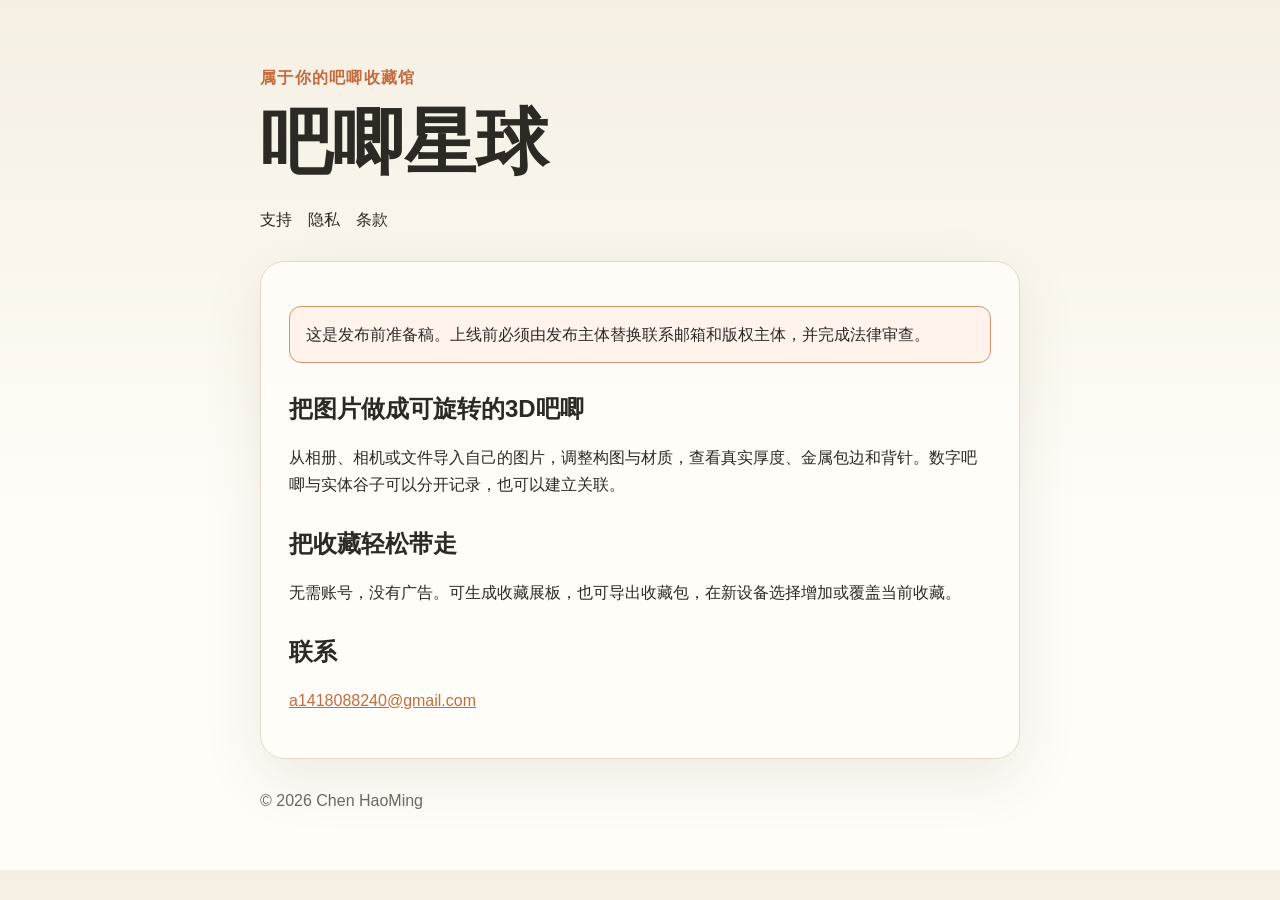
==== index.html @ c99ea86b "Publish Baji Planet support and legal pages" ====
<!doctype html>
<html lang="zh-Hans">
  <head>
    <meta charset="utf-8">
    <meta name="viewport" content="width=device-width, initial-scale=1">
    <meta name="description" content="吧唧星球 official information and support">
    <title>吧唧星球</title>
    <link rel="stylesheet" href="./styles.css">
  </head>
  <body>
    <header>
      <p class="eyebrow">属于你的吧唧收藏馆</p>
      <h1>吧唧星球</h1>
      <nav aria-label="Legal and support">
        <a href="./support/">支持</a>
        <a href="./privacy/">隐私</a>
        <a href="./terms/">条款</a>
      </nav>
    </header>
    <main>
      <p class="notice">这是发布前准备稿。上线前必须由发布主体替换联系邮箱和版权主体，并完成法律审查。</p>
      <h2>把图片做成可旋转的3D吧唧</h2>
      <p>从相册、相机或文件导入自己的图片，调整构图与材质，查看真实厚度、金属包边和背针。数字吧唧与实体谷子可以分开记录，也可以建立关联。</p>
      <h2>把收藏轻松带走</h2>
      <p>无需账号，没有广告。可生成收藏展板，也可导出收藏包，在新设备选择增加或覆盖当前收藏。</p>
      <h2>联系</h2>
      <p><a href="mailto:a1418088240@gmail.com">a1418088240@gmail.com</a></p>
    </main>
    <footer>© 2026 Chen HaoMing</footer>
  </body>
</html>
---- styles.css ----
:root {
  color-scheme: light;
  --ink: #2d2a26;
  --muted: #6f675f;
  --paper: #fffdf8;
  --wash: #f5efe3;
  --accent: #c66b3d;
  --line: #e4d9c8;
}

* {
  box-sizing: border-box;
}

body {
  margin: 0;
  color: var(--ink);
  background: linear-gradient(180deg, var(--wash), var(--paper) 32rem);
  font: 16px/1.7 -apple-system, BlinkMacSystemFont, "Segoe UI", sans-serif;
}

a {
  color: var(--accent);
}

header,
main,
footer {
  width: min(760px, calc(100% - 40px));
  margin-inline: auto;
}

header {
  padding: 64px 0 28px;
}

nav {
  display: flex;
  flex-wrap: wrap;
  gap: 16px;
  margin-top: 20px;
}

nav a {
  color: var(--ink);
  text-decoration: none;
}

main {
  min-height: 55vh;
  padding: 28px;
  background: color-mix(in srgb, var(--paper) 92%, transparent);
  border: 1px solid var(--line);
  border-radius: 24px;
  box-shadow: 0 18px 60px rgb(78 61 40 / 10%);
}

h1,
h2 {
  line-height: 1.2;
}

h1 {
  margin: 0;
  font-size: clamp(2.25rem, 7vw, 4.5rem);
}

h2 {
  margin-top: 2rem;
}

.eyebrow {
  margin: 0 0 8px;
  color: var(--accent);
  font-weight: 700;
  letter-spacing: 0.08em;
  text-transform: uppercase;
}

.notice {
  padding: 14px 16px;
  border: 1px solid #d5926f;
  border-radius: 12px;
  background: #fff3eb;
}

footer {
  padding: 28px 0 56px;
  color: var(--muted);
}
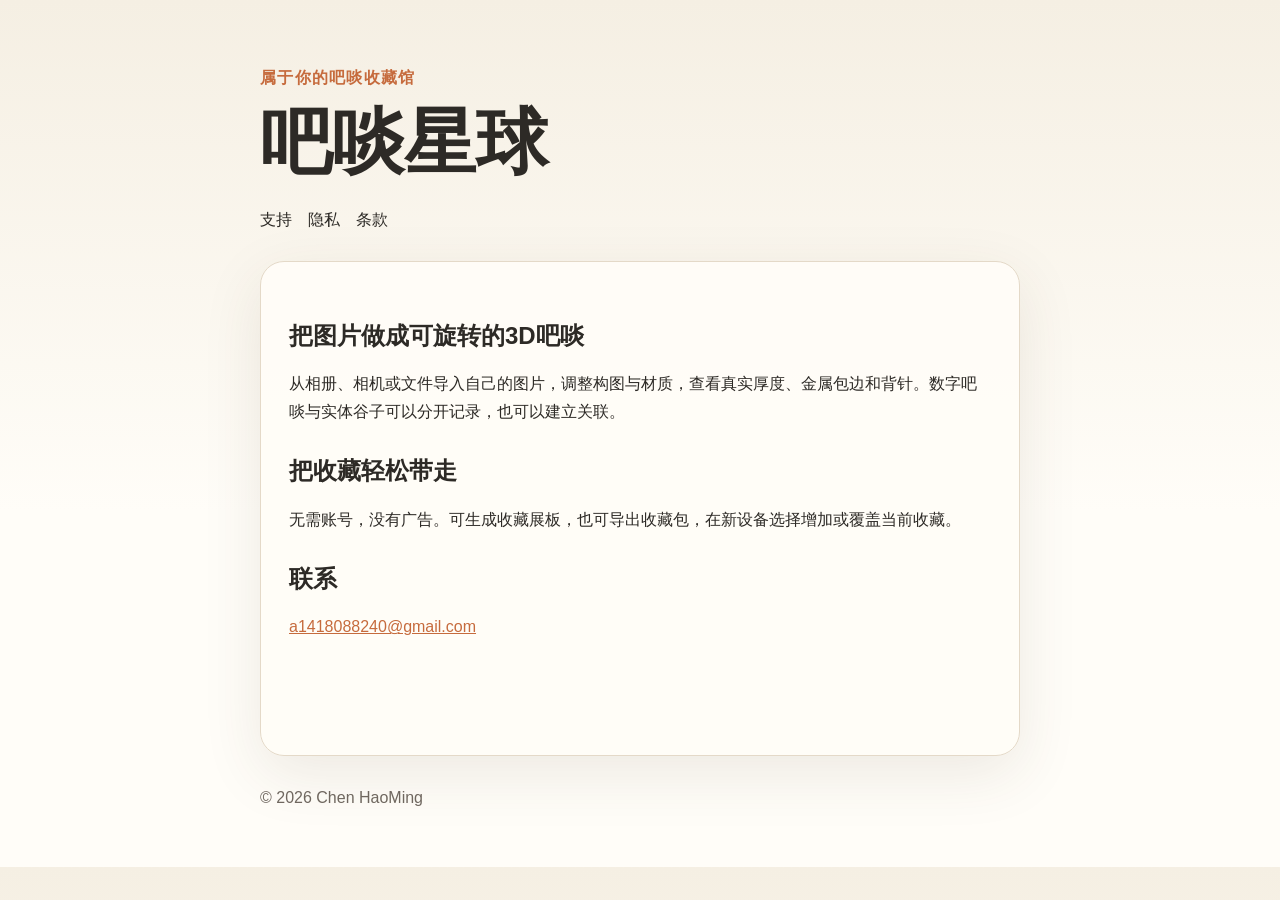
==== commit 71c9dc6e: "Remove pre-release draft notices from homepage and terms. Fixes #1" ====
--- a/index.html
+++ b/index.html
@@ -3,14 +3,14 @@
   <head>
     <meta charset="utf-8">
     <meta name="viewport" content="width=device-width, initial-scale=1">
-    <meta name="description" content="吧唧星球 official information and support">
-    <title>吧唧星球</title>
+    <meta name="description" content="吧啖星球 official information and support">
+    <title>吧啖星球</title>
     <link rel="stylesheet" href="./styles.css">
   </head>
   <body>
     <header>
-      <p class="eyebrow">属于你的吧唧收藏馆</p>
-      <h1>吧唧星球</h1>
+      <p class="eyebrow">属于你的吧啖收藏馆</p>
+      <h1>吧啖星球</h1>
       <nav aria-label="Legal and support">
         <a href="./support/">支持</a>
         <a href="./privacy/">隐私</a>
@@ -18,9 +18,8 @@
       </nav>
     </header>
     <main>
-      <p class="notice">这是发布前准备稿。上线前必须由发布主体替换联系邮箱和版权主体，并完成法律审查。</p>
-      <h2>把图片做成可旋转的3D吧唧</h2>
-      <p>从相册、相机或文件导入自己的图片，调整构图与材质，查看真实厚度、金属包边和背针。数字吧唧与实体谷子可以分开记录，也可以建立关联。</p>
+      <h2>把图片做成可旋转的3D吧啖</h2>
+      <p>从相册、相机或文件导入自己的图片，调整构图与材质，查看真实厚度、金属包边和背针。数字吧啖与实体谷子可以分开记录，也可以建立关联。</p>
       <h2>把收藏轻松带走</h2>
       <p>无需账号，没有广告。可生成收藏展板，也可导出收藏包，在新设备选择增加或覆盖当前收藏。</p>
       <h2>联系</h2>
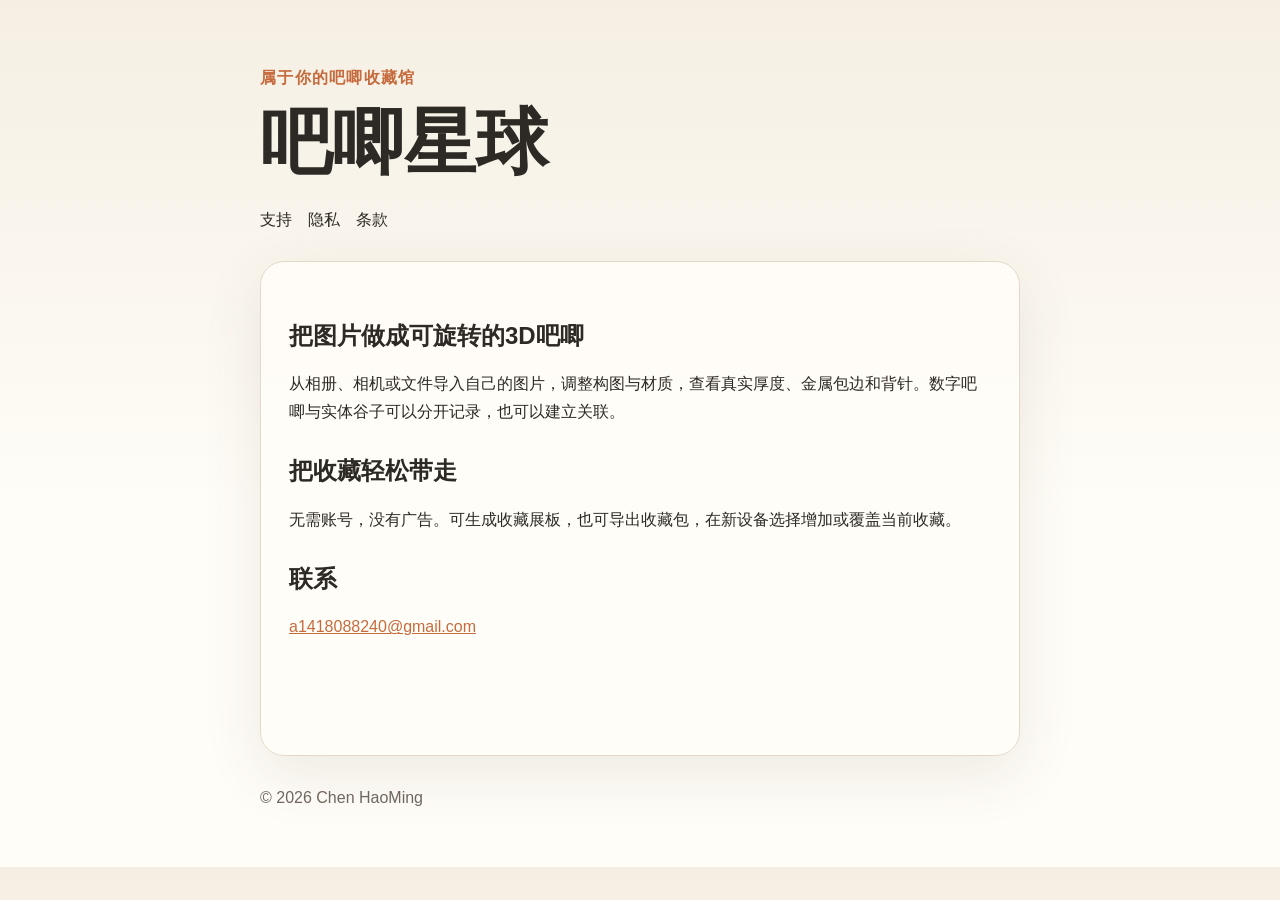
==== commit fb5a3e66: "Restore 吧唧 branding after draft-notice removal. Fixes #1" ====
--- a/index.html
+++ b/index.html
@@ -3,14 +3,14 @@
   <head>
     <meta charset="utf-8">
     <meta name="viewport" content="width=device-width, initial-scale=1">
-    <meta name="description" content="吧啖星球 official information and support">
-    <title>吧啖星球</title>
+    <meta name="description" content="吧唧星球 official information and support">
+    <title>吧唧星球</title>
     <link rel="stylesheet" href="./styles.css">
   </head>
   <body>
     <header>
-      <p class="eyebrow">属于你的吧啖收藏馆</p>
-      <h1>吧啖星球</h1>
+      <p class="eyebrow">属于你的吧唧收藏馆</p>
+      <h1>吧唧星球</h1>
       <nav aria-label="Legal and support">
         <a href="./support/">支持</a>
         <a href="./privacy/">隐私</a>
@@ -18,8 +18,8 @@
       </nav>
     </header>
     <main>
-      <h2>把图片做成可旋转的3D吧啖</h2>
-      <p>从相册、相机或文件导入自己的图片，调整构图与材质，查看真实厚度、金属包边和背针。数字吧啖与实体谷子可以分开记录，也可以建立关联。</p>
+      <h2>把图片做成可旋转的3D吧唧</h2>
+      <p>从相册、相机或文件导入自己的图片，调整构图与材质，查看真实厚度、金属包边和背针。数字吧唧与实体谷子可以分开记录，也可以建立关联。</p>
       <h2>把收藏轻松带走</h2>
       <p>无需账号，没有广告。可生成收藏展板，也可导出收藏包，在新设备选择增加或覆盖当前收藏。</p>
       <h2>联系</h2>
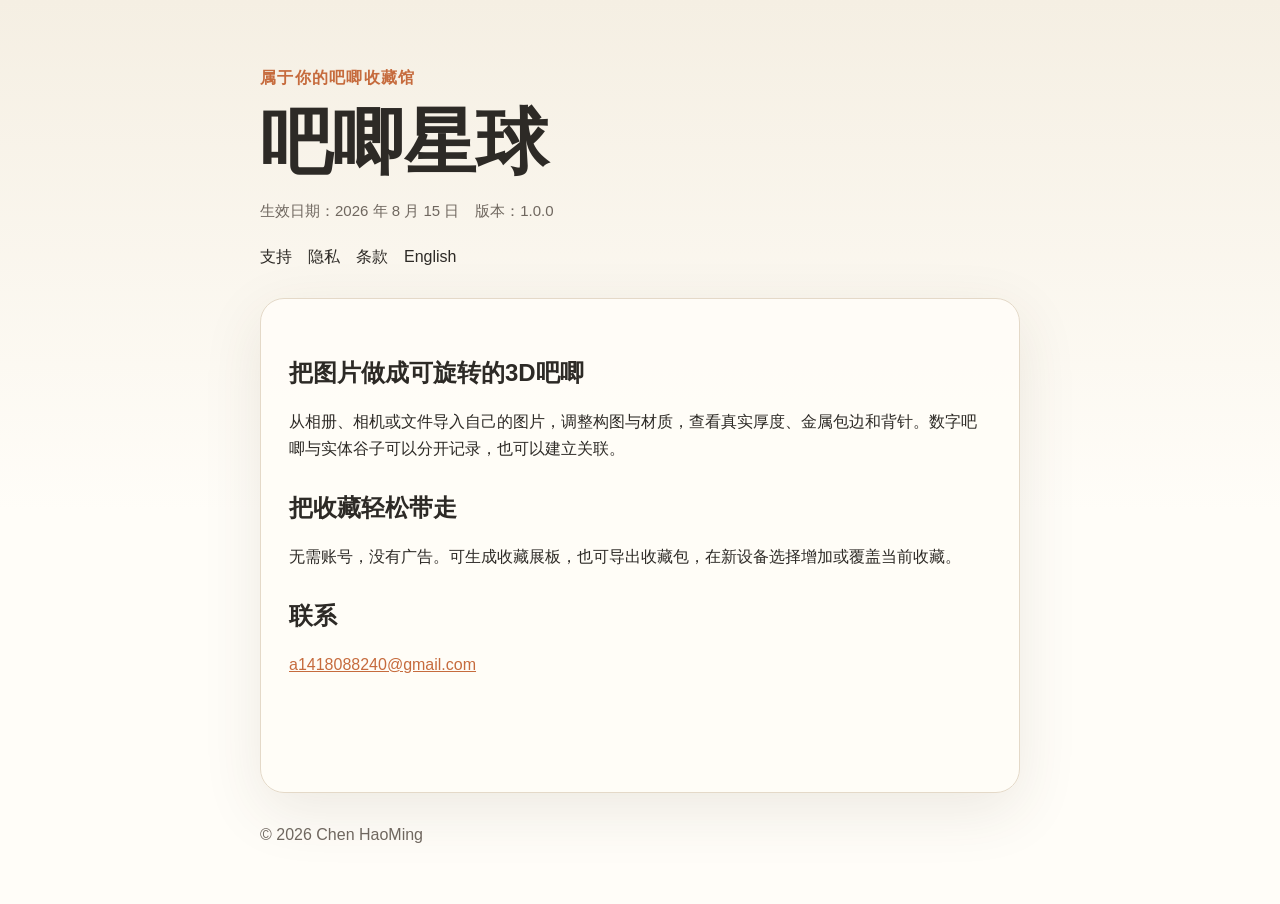
==== commit 7b31d012: "feat: add EN pages and 1.0.0 effective date on all eight" ====
--- a/index.html
+++ b/index.html
@@ -3,18 +3,22 @@
   <head>
     <meta charset="utf-8">
     <meta name="viewport" content="width=device-width, initial-scale=1">
-    <meta name="description" content="吧唧星球 official information and support">
+    <meta name="description" content="吧唧星球产品介绍、隐私政策与使用支持">
     <title>吧唧星球</title>
     <link rel="stylesheet" href="./styles.css">
+    <link rel="alternate" hreflang="zh-Hans" href="https://abnormalboy.github.io/baji-planet-site/">
+    <link rel="alternate" hreflang="en" href="https://abnormalboy.github.io/baji-planet-site/en/">
   </head>
   <body>
     <header>
       <p class="eyebrow">属于你的吧唧收藏馆</p>
       <h1>吧唧星球</h1>
-      <nav aria-label="Legal and support">
+      <p class="article-meta"><span>生效日期：2026 年 8 月 15 日</span><span>版本：1.0.0</span></p>
+      <nav aria-label="法律信息与使用支持">
         <a href="./support/">支持</a>
         <a href="./privacy/">隐私</a>
         <a href="./terms/">条款</a>
+        <a href="./en/" lang="en">English</a>
       </nav>
     </header>
     <main>
--- a/styles.css
+++ b/styles.css
@@ -77,6 +77,15 @@
   text-transform: uppercase;
 }
 
+.article-meta {
+  display: flex;
+  flex-wrap: wrap;
+  gap: 8px 16px;
+  margin: 12px 0 0;
+  color: var(--muted);
+  font-size: 0.9375rem;
+}
+
 .notice {
   padding: 14px 16px;
   border: 1px solid #d5926f;
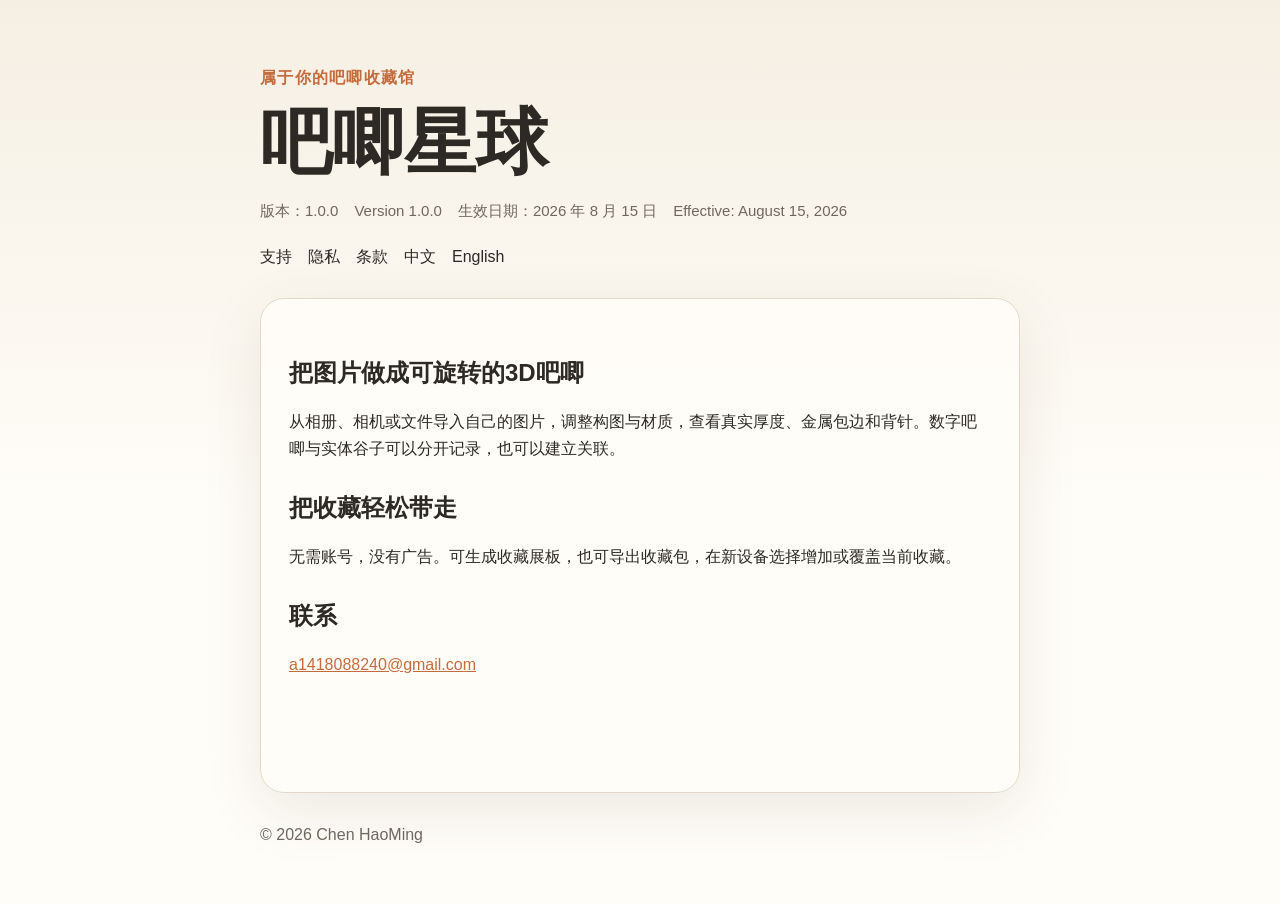
==== commit 4c472ef6: "Align bilingual version/date wording and language nav on every page." ====
--- a/index.html
+++ b/index.html
@@ -13,12 +13,18 @@
     <header>
       <p class="eyebrow">属于你的吧唧收藏馆</p>
       <h1>吧唧星球</h1>
-      <p class="article-meta"><span>生效日期：2026 年 8 月 15 日</span><span>版本：1.0.0</span></p>
+      <p class="article-meta">
+        <span>版本：1.0.0</span>
+        <span>Version 1.0.0</span>
+        <span>生效日期：2026 年 8 月 15 日</span>
+        <span>Effective: August 15, 2026</span>
+      </p>
       <nav aria-label="法律信息与使用支持">
         <a href="./support/">支持</a>
         <a href="./privacy/">隐私</a>
         <a href="./terms/">条款</a>
-        <a href="./en/" lang="en">English</a>
+        <a href="./">中文</a>
+        <a href="./en/">English</a>
       </nav>
     </header>
     <main>
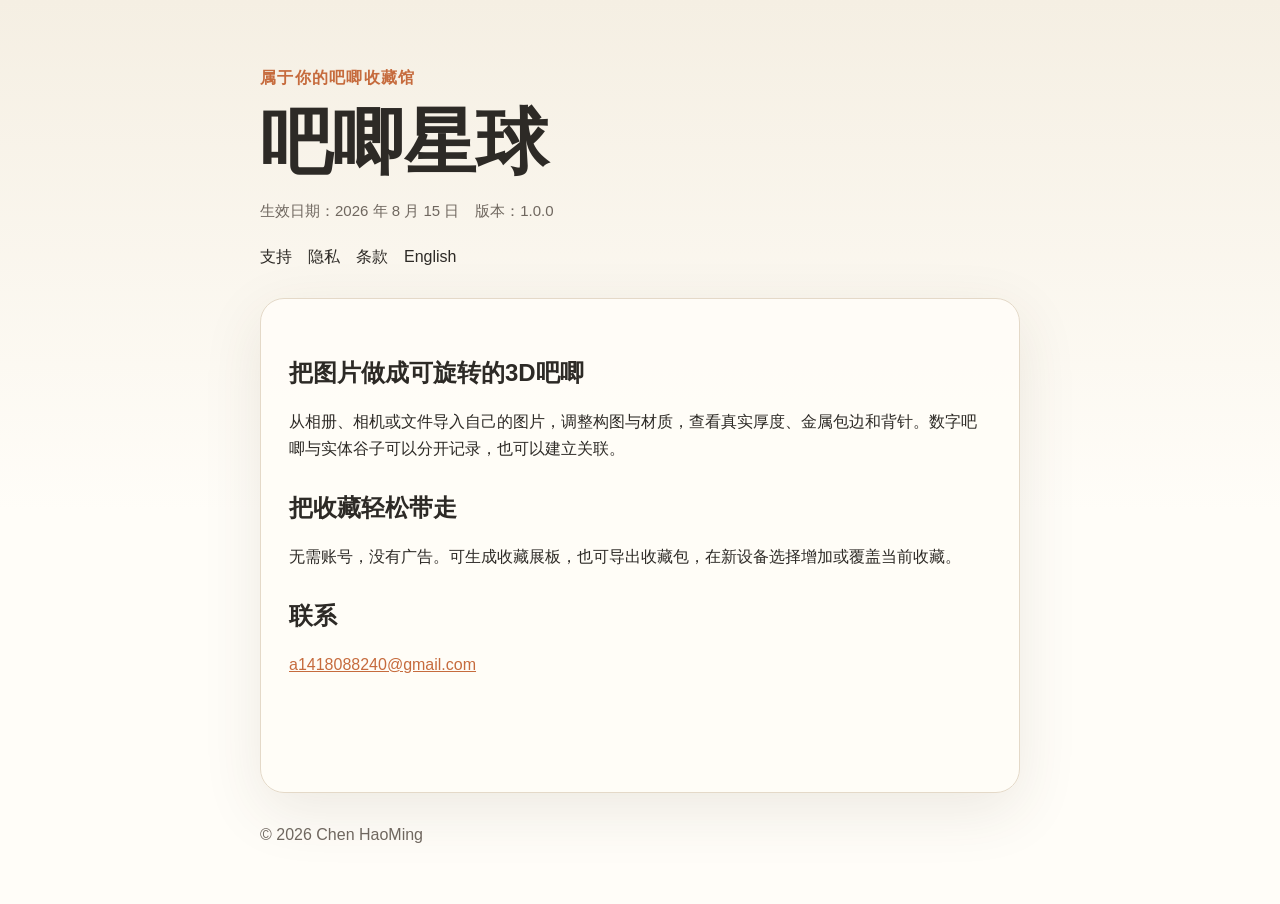
==== commit ef1d7f31: "fix: locale-specific version/date labels like littlejourney" ====
--- a/index.html
+++ b/index.html
@@ -13,17 +13,11 @@
     <header>
       <p class="eyebrow">属于你的吧唧收藏馆</p>
       <h1>吧唧星球</h1>
-      <p class="article-meta">
-        <span>版本：1.0.0</span>
-        <span>Version 1.0.0</span>
-        <span>生效日期：2026 年 8 月 15 日</span>
-        <span>Effective: August 15, 2026</span>
-      </p>
+      <p class="article-meta"><span>生效日期：2026 年 8 月 15 日</span><span>版本：1.0.0</span></p>
       <nav aria-label="法律信息与使用支持">
         <a href="./support/">支持</a>
         <a href="./privacy/">隐私</a>
         <a href="./terms/">条款</a>
-        <a href="./">中文</a>
         <a href="./en/">English</a>
       </nav>
     </header>
